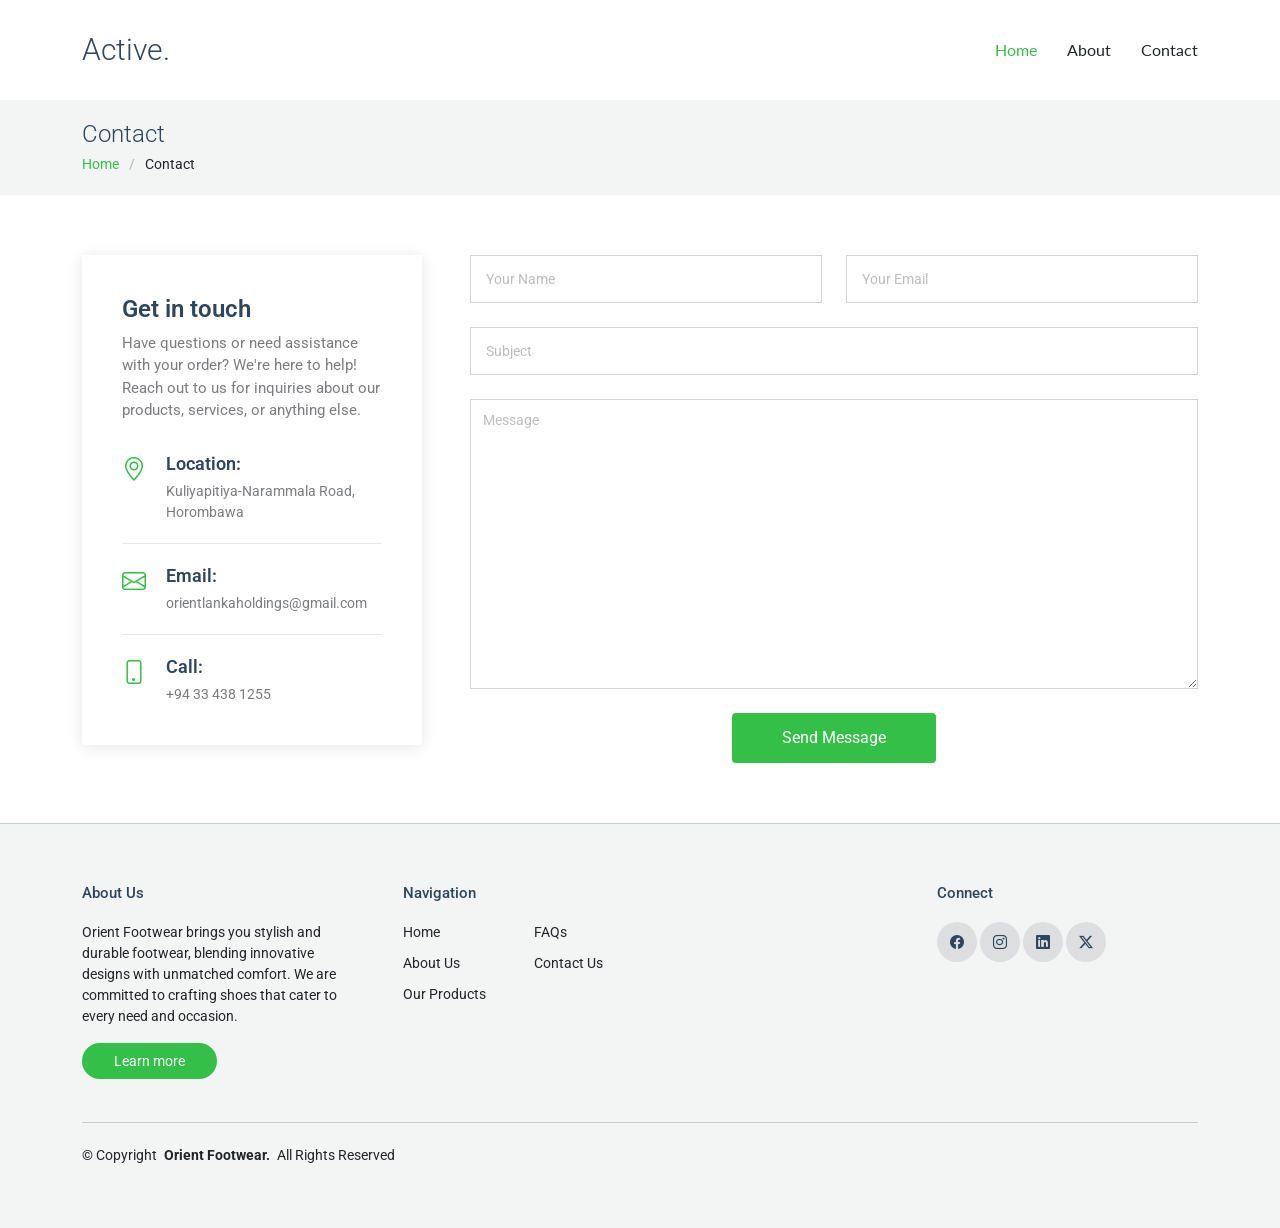
==== contact.html @ 6840c635 "first commit" ====
<!DOCTYPE html>
<html lang="en">

<head>
  <meta charset="utf-8">
  <meta content="width=device-width, initial-scale=1.0" name="viewport">
  <title>Contact - Active Bootstrap Template</title>
  <meta name="description" content="">
  <meta name="keywords" content="">

  <!-- Favicons -->
  <link href="assets/img/favicon.png" rel="icon">
  <link href="assets/img/apple-touch-icon.png" rel="apple-touch-icon">

  <!-- Fonts -->
  <link href="https://fonts.googleapis.com" rel="preconnect">
  <link href="https://fonts.gstatic.com" rel="preconnect" crossorigin>
  <link href="https://fonts.googleapis.com/css2?family=Roboto:ital,wght@0,100;0,300;0,400;0,500;0,700;0,900;1,100;1,300;1,400;1,500;1,700;1,900&family=Lato:ital,wght@0,100;0,300;0,400;0,700;0,900;1,100;1,300;1,400;1,700;1,900&display=swap" rel="stylesheet">

  <!-- Vendor CSS Files -->
  <link href="assets/vendor/bootstrap/css/bootstrap.min.css" rel="stylesheet">
  <link href="assets/vendor/bootstrap-icons/bootstrap-icons.css" rel="stylesheet">
  <link href="assets/vendor/aos/aos.css" rel="stylesheet">
  <link href="assets/vendor/swiper/swiper-bundle.min.css" rel="stylesheet">
  <link href="assets/vendor/glightbox/css/glightbox.min.css" rel="stylesheet">

  <!-- Main CSS File -->
  <link href="assets/css/main.css" rel="stylesheet">

  <!-- =======================================================
  * Template Name: Active
  * Template URL: https://bootstrapmade.com/active-bootstrap-website-template/
  * Updated: Aug 07 2024 with Bootstrap v5.3.3
  * Author: BootstrapMade.com
  * License: https://bootstrapmade.com/license/
  ======================================================== -->
</head>

<body class="contact-page">

  <header id="header" class="header d-flex align-items-center sticky-top">
    <div class="container-fluid container-xl position-relative d-flex align-items-center justify-content-between">

      <a href="index.html" class="logo d-flex align-items-center">
        <!-- Uncomment the line below if you also wish to use an image logo -->
        <!-- <img src="assets/img/logo.png" alt=""> -->
        <h1 class="sitename">Active.</h1>
      </a>

      <nav id="navmenu" class="navmenu">
        <ul>
          <li><a href="index.html" class="active">Home</a></li>
          <li><a href="#">About</a></li>
          <!-- <li><a href="portfolio.html">Portfolio</a></li> -->
          <!-- <li><a href="team.html">Team</a></li> -->
          <li><a href="contact.html">Contact</a></li>
        </ul>
        <i class="mobile-nav-toggle d-xl-none bi bi-list"></i>
        <span></span>
      </nav>
    

    </div>
  </header>

  <main class="main">

    <!-- Page Title -->
    <div class="page-title light-background">
      <div class="container">
        <h1>Contact</h1>
        <nav class="breadcrumbs">
          <ol>
            <li><a href="index.html">Home</a></li>
            <li class="current">Contact</li>
          </ol>
        </nav>
      </div>
    </div><!-- End Page Title -->

    <!-- Contact Section -->
    <section id="contact" class="contact section">

      <div class="container" data-aos="fade">

        <div class="row gy-5 gx-lg-5">

          <div class="col-lg-4">

            <div class="info">
              <h3>Get in touch</h3>
              <p>Have questions or need assistance with your order? We're here to help! 
                Reach out to us for inquiries about our products, services, or anything else.</p>

              <div class="info-item d-flex">
                <i class="bi bi-geo-alt flex-shrink-0"></i>
                <div>
                  <h4>Location:</h4>
                  <p>Kuliyapitiya-Narammala Road, Horombawa</p>
                </div>
              </div><!-- End Info Item -->

              <div class="info-item d-flex">
                <i class="bi bi-envelope flex-shrink-0"></i>
                <div>
                  <h4>Email:</h4>
                  <p>orientlankaholdings@gmail.com</p>
                </div>
              </div><!-- End Info Item -->

              <div class="info-item d-flex">
                <i class="bi bi-phone flex-shrink-0"></i>
                <div>
                  <h4>Call:</h4>
                  <p>+94 33 438 1255</p>
                </div>
              </div><!-- End Info Item -->

            </div>

          </div>

          <div class="col-lg-8">
            <form action="forms/contact.php" method="post" role="form" class="php-email-form">
              <div class="row">
                <div class="col-md-6 form-group">
                  <input type="text" name="name" class="form-control" id="name" placeholder="Your Name" required="">
                </div>
                <div class="col-md-6 form-group mt-3 mt-md-0">
                  <input type="email" class="form-control" name="email" id="email" placeholder="Your Email" required="">
                </div>
              </div>
              <div class="form-group mt-3">
                <input type="text" class="form-control" name="subject" id="subject" placeholder="Subject" required="">
              </div>
              <div class="form-group mt-3">
                <textarea class="form-control" name="message" placeholder="Message" required=""></textarea>
              </div>
              <div class="my-3">
                <div class="loading">Loading</div>
                <div class="error-message"></div>
                <div class="sent-message">Your message has been sent. Thank you!</div>
              </div>
              <div class="text-center"><button type="submit">Send Message</button></div>
            </form>
          </div><!-- End Contact Form -->

        </div>

      </div>

    </section><!-- /Contact Section -->

  </main>

  <footer id="footer" class="footer light-background">
    <div class="container">
      <div class="row g-4">
        <div class="col-md-6 col-lg-3 mb-3 mb-md-0">
          <div class="widget">
            <h3 class="widget-heading">About Us</h3>
            <p class="mb-4">
              Orient Footwear brings you stylish and durable footwear, blending innovative designs with unmatched comfort. We are committed to crafting shoes that cater to every need and occasion.
            </p>
            <p class="mb-0">
              <a href="#" class="btn-learn-more">Learn more</a>
            </p>
          </div>
        </div>
        <div class="col-md-6 col-lg-3 ps-lg-5 mb-3 mb-md-0">
          <div class="widget">
            <h3 class="widget-heading">Navigation</h3>
            <ul class="list-unstyled float-start me-5">
              <li><a href="#">Home</a></li>
              <li><a href="#">About Us</a></li>
              <li><a href="#">Our Products</a></li>
            </ul>
            <ul class="list-unstyled float-start">
              <li><a href="#">FAQs</a></li>
              <li><a href="#">Contact Us</a></li>
              <!-- <li><a href="#">Services</a></li> -->
            </ul>
          </div>
        </div>
        <div class="col-md-6 col-lg-3 pl-lg-5">
          <!-- <div class="widget">
            <h3 class="widget-heading">Recent Posts</h3>
            <ul class="list-unstyled footer-blog-entry">
              <li>
                <span class="d-block date">May 3, 2020</span>
                <a href="#">There live the Blind Texts</a>
              </li>
              <li>
                <span class="d-block date">May 3, 2020</span>
                <a href="#">Separated they live in Bookmarksgrove right</a>
              </li>
            </ul>
          </div> -->
        </div>
        <div class="col-md-6 col-lg-3 pl-lg-5">
          <div class="widget">
            <h3 class="widget-heading">Connect</h3>
            <ul class="list-unstyled social-icons light mb-3">
              <li>
                <a href="#"><span class="bi bi-facebook"></span></a>
              </li>
              <li>
                <a href="#"><span class="bi bi-instagram"></span></a>
              </li>
              <li>
                <a href="#"><span class="bi bi-linkedin"></span></a>
              </li>
              <li>
                <a href="#"><span class="bi bi-twitter-x"></span></a>
              </li>
            </ul>
          </div>

          <!-- <div class="widget">
            <div class="footer-subscribe">
              <h3 class="widget-heading">Subscribe</h3>
              <form action="forms/newsletter.php" method="post" class="php-email-form">
                <div class="mb-2">
                  <input type="text" class="form-control" name="email" placeholder="Enter your email">

                  <button type="submit" class="btn btn-link">
                    <span class="bi bi-arrow-right"></span>
                  </button>
                </div>
                <div class="loading">Loading</div>
                <div class="error-message"></div>
                <div class="sent-message">
                  Your subscription request has been sent. Thank you!
                </div>
              </form>
            </div>
          </div> -->
        </div>
      </div>

      <div class="copyright d-flex flex-column flex-md-row align-items-center justify-content-md-between">
        <p>© <span>Copyright</span> <strong class="px-1 sitename">Orient Footwear.</strong> <span>All Rights Reserved</span></p>
        <div class="credits">
         
        </div>
      </div>
    </div>
  </footer>

  <!-- Scroll Top -->
  <a href="#" id="scroll-top" class="scroll-top d-flex align-items-center justify-content-center"><i class="bi bi-arrow-up-short"></i></a>

  <!-- Preloader -->
  <div id="preloader"></div>

  <!-- Vendor JS Files -->
  <script src="assets/vendor/bootstrap/js/bootstrap.bundle.min.js"></script>
  <script src="assets/vendor/php-email-form/validate.js"></script>
  <script src="assets/vendor/aos/aos.js"></script>
  <script src="assets/vendor/swiper/swiper-bundle.min.js"></script>
  <script src="assets/vendor/purecounter/purecounter_vanilla.js"></script>
  <script src="assets/vendor/glightbox/js/glightbox.min.js"></script>
  <script src="assets/vendor/imagesloaded/imagesloaded.pkgd.min.js"></script>
  <script src="assets/vendor/isotope-layout/isotope.pkgd.min.js"></script>

  <!-- Main JS File -->
  <script src="assets/js/main.js"></script>

</body>

</html>
---- assets/css/main.css ----
/**
* Template Name: Active
* Template URL: https://bootstrapmade.com/active-bootstrap-website-template/
* Updated: Aug 07 2024 with Bootstrap v5.3.3
* Author: BootstrapMade.com
* License: https://bootstrapmade.com/license/
*/

/*--------------------------------------------------------------
# Font & Color Variables
# Help: https://bootstrapmade.com/color-system/
--------------------------------------------------------------*/
/* Fonts */
:root {
  --default-font: "Roboto",  system-ui, -apple-system, "Segoe UI", Roboto, "Helvetica Neue", Arial, "Noto Sans", "Liberation Sans", sans-serif, "Apple Color Emoji", "Segoe UI Emoji", "Segoe UI Symbol", "Noto Color Emoji";
  --heading-font: "Roboto",  sans-serif;
  --nav-font: "Lato",  sans-serif;
}

/* Global Colors - The following color variables are used throughout the website. Updating them here will change the color scheme of the entire website */
:root { 
  --background-color: #ffffff; /* Background color for the entire website, including individual sections */
  --default-color: #212529; /* Default color used for the majority of the text content across the entire website */
  --heading-color: #2d465e; /* Color for headings, subheadings and title throughout the website */
  --accent-color: #34bf49; /* Accent color that represents your brand on the website. It's used for buttons, links, and other elements that need to stand out */
  --surface-color: #ffffff; /* The surface color is used as a background of boxed elements within sections, such as cards, icon boxes, or other elements that require a visual separation from the global background. */
  --contrast-color: #ffffff; /* Contrast color for text, ensuring readability against backgrounds of accent, heading, or default colors. */
}

/* Nav Menu Colors - The following color variables are used specifically for the navigation menu. They are separate from the global colors to allow for more customization options */
:root {
  --nav-color: #212529;  /* The default color of the main navmenu links */
  --nav-hover-color: #34bf49; /* Applied to main navmenu links when they are hovered over or active */
  --nav-mobile-background-color: #ffffff; /* Used as the background color for mobile navigation menu */
  --nav-dropdown-background-color: #ffffff; /* Used as the background color for dropdown items that appear when hovering over primary navigation items */
  --nav-dropdown-color: #212529; /* Used for navigation links of the dropdown items in the navigation menu. */
  --nav-dropdown-hover-color: #34bf49; /* Similar to --nav-hover-color, this color is applied to dropdown navigation links when they are hovered over. */
}

/* Color Presets - These classes override global colors when applied to any section or element, providing reuse of the sam color scheme. */

.light-background {
  --background-color: #f3f4f4;
  --surface-color: #ffffff;
}

.dark-background {
  --background-color: #060606;
  --default-color: #ffffff;
  --heading-color: #ffffff;
  --surface-color: #252525;
  --contrast-color: #ffffff;
}

/* Smooth scroll */
:root {
  scroll-behavior: smooth;
}

/*--------------------------------------------------------------
# General Styling & Shared Classes
--------------------------------------------------------------*/
body {
  color: var(--default-color);
  background-color: var(--background-color);
  font-family: var(--default-font);
}

a {
  color: var(--accent-color);
  text-decoration: none;
  transition: 0.3s;
}

a:hover {
  color: color-mix(in srgb, var(--accent-color), transparent 25%);
  text-decoration: none;
}

h1,
h2,
h3,
h4,
h5,
h6 {
  color: var(--heading-color);
  font-family: var(--heading-font);
}

/* PHP Email Form Messages
------------------------------*/
.php-email-form .error-message {
  display: none;
  background: #df1529;
  color: #ffffff;
  text-align: left;
  padding: 15px;
  margin-bottom: 24px;
  font-weight: 600;
}

.php-email-form .sent-message {
  display: none;
  color: #ffffff;
  background: #059652;
  text-align: center;
  padding: 15px;
  margin-bottom: 24px;
  font-weight: 600;
}

.php-email-form .loading {
  display: none;
  background: var(--surface-color);
  text-align: center;
  padding: 15px;
  margin-bottom: 24px;
}

.php-email-form .loading:before {
  content: "";
  display: inline-block;
  border-radius: 50%;
  width: 24px;
  height: 24px;
  margin: 0 10px -6px 0;
  border: 3px solid var(--accent-color);
  border-top-color: var(--surface-color);
  animation: php-email-form-loading 1s linear infinite;
}

@keyframes php-email-form-loading {
  0% {
    transform: rotate(0deg);
  }

  100% {
    transform: rotate(360deg);
  }
}

/*--------------------------------------------------------------
# Global Header
--------------------------------------------------------------*/
.header {
  color: var(--default-color);
  background-color: var(--background-color);
  padding: 20px 0;
  transition: all 0.5s;
  z-index: 997;
}

.header .logo {
  line-height: 1;
}

.header .logo img {
  max-height: 32px;
  margin-right: 8px;
}

.header .logo h1 {
  font-size: 30px;
  margin: 0;
  font-weight: 300;
  color: var(--heading-color);
}

.scrolled .header {
  box-shadow: 0px 0 18px rgba(0, 0, 0, 0.1);
}

/*--------------------------------------------------------------
# Navigation Menu
--------------------------------------------------------------*/
/* Navmenu - Desktop */
@media (min-width: 1200px) {
  .navmenu {
    padding: 0;
  }

  .navmenu ul {
    margin: 0;
    padding: 0;
    display: flex;
    list-style: none;
    align-items: center;
  }

  .navmenu li {
    position: relative;
  }

  .navmenu a,
  .navmenu a:focus {
    color: var(--nav-color);
    padding: 18px 15px;
    font-size: 16px;
    font-family: var(--nav-font);
    font-weight: 400;
    display: flex;
    align-items: center;
    justify-content: space-between;
    white-space: nowrap;
    transition: 0.3s;
  }

  .navmenu a i,
  .navmenu a:focus i {
    font-size: 12px;
    line-height: 0;
    margin-left: 5px;
    transition: 0.3s;
  }

  .navmenu li:last-child a {
    padding-right: 0;
  }

  .navmenu li:hover>a,
  .navmenu .active,
  .navmenu .active:focus {
    color: var(--nav-hover-color);
  }

  .navmenu .dropdown ul {
    margin: 0;
    padding: 10px 0;
    background: var(--nav-dropdown-background-color);
    display: block;
    position: absolute;
    visibility: hidden;
    left: 14px;
    top: 130%;
    opacity: 0;
    transition: 0.3s;
    border-radius: 4px;
    z-index: 99;
    box-shadow: 0px 0px 30px rgba(0, 0, 0, 0.1);
  }

  .navmenu .dropdown ul li {
    min-width: 200px;
  }

  .navmenu .dropdown ul a {
    padding: 10px 20px;
    font-size: 15px;
    text-transform: none;
    color: var(--nav-dropdown-color);
  }

  .navmenu .dropdown ul a i {
    font-size: 12px;
  }

  .navmenu .dropdown ul a:hover,
  .navmenu .dropdown ul .active:hover,
  .navmenu .dropdown ul li:hover>a {
    color: var(--nav-dropdown-hover-color);
  }

  .navmenu .dropdown:hover>ul {
    opacity: 1;
    top: 100%;
    visibility: visible;
  }

  .navmenu .dropdown .dropdown ul {
    top: 0;
    left: -90%;
    visibility: hidden;
  }

  .navmenu .dropdown .dropdown:hover>ul {
    opacity: 1;
    top: 0;
    left: -100%;
    visibility: visible;
  }
}

/* Navmenu - Mobile */
@media (max-width: 1199px) {
  .mobile-nav-toggle {
    color: var(--nav-color);
    font-size: 28px;
    line-height: 0;
    margin-right: 10px;
    cursor: pointer;
    transition: color 0.3s;
  }

  .navmenu {
    padding: 0;
    z-index: 9997;
  }

  .navmenu ul {
    display: none;
    list-style: none;
    position: absolute;
    inset: 60px 20px 20px 20px;
    padding: 10px 0;
    margin: 0;
    border-radius: 6px;
    background-color: var(--nav-mobile-background-color);
    overflow-y: auto;
    transition: 0.3s;
    z-index: 9998;
    box-shadow: 0px 0px 30px rgba(0, 0, 0, 0.1);
  }

  .navmenu a,
  .navmenu a:focus {
    color: var(--nav-color);
    padding: 10px 20px;
    font-family: var(--nav-font);
    font-size: 17px;
    font-weight: 500;
    display: flex;
    align-items: center;
    justify-content: space-between;
    white-space: nowrap;
    transition: 0.3s;
  }

  .navmenu a i,
  .navmenu a:focus i {
    font-size: 12px;
    line-height: 0;
    margin-left: 5px;
    width: 30px;
    height: 30px;
    display: flex;
    align-items: center;
    justify-content: center;
    border-radius: 50%;
    transition: 0.3s;
    background-color: color-mix(in srgb, var(--accent-color), transparent 90%);
  }

  .navmenu a i:hover,
  .navmenu a:focus i:hover {
    background-color: var(--accent-color);
    color: var(--contrast-color);
  }

  .navmenu a:hover,
  .navmenu .active,
  .navmenu .active:focus {
    color: var(--nav-hover-color);
  }

  .navmenu .active i,
  .navmenu .active:focus i {
    background-color: var(--accent-color);
    color: var(--contrast-color);
    transform: rotate(180deg);
  }

  .navmenu .dropdown ul {
    position: static;
    display: none;
    z-index: 99;
    padding: 10px 0;
    margin: 10px 20px;
    background-color: var(--nav-dropdown-background-color);
    border: 1px solid color-mix(in srgb, var(--default-color), transparent 90%);
    box-shadow: none;
    transition: all 0.5s ease-in-out;
  }

  .navmenu .dropdown ul ul {
    background-color: rgba(33, 37, 41, 0.1);
  }

  .navmenu .dropdown ul a {
    color: var(--nav-dropdown-color);
  }

  .navmenu .dropdown ul a:hover,
  .navmenu .dropdown ul .active:hover,
  .navmenu .dropdown ul li:hover>a {
    color: var(--nav-dropdown-hover-color);
  }

  .navmenu .dropdown>.dropdown-active {
    display: block;
    background-color: rgba(33, 37, 41, 0.03);
  }

  .mobile-nav-active {
    overflow: hidden;
  }

  .mobile-nav-active .mobile-nav-toggle {
    color: #fff;
    position: absolute;
    font-size: 32px;
    top: 15px;
    right: 15px;
    margin-right: 0;
    z-index: 9999;
  }

  .mobile-nav-active .navmenu {
    position: fixed;
    overflow: hidden;
    inset: 0;
    background: rgba(33, 37, 41, 0.8);
    transition: 0.3s;
  }

  .mobile-nav-active .navmenu>ul {
    display: block;
  }
}

/*--------------------------------------------------------------
# Global Footer
--------------------------------------------------------------*/
.footer {
  background-color: var(--background-color);
  color: var(--default-color);
  padding: 60px 0;
  font-size: 14px;
  border-top: 1px solid color-mix(in srgb, var(--default-color), transparent 80%);
}

.footer a {
  color: var(--default-color) !important;
}

.footer a:hover {
  color: var(--accent-color);
}

.footer .copyright {
  margin-top: 50px;
  position: relative;
  padding-top: 20px;
  border-top: 1px solid color-mix(in srgb, var(--default-color), transparent 80%);
}

.footer .copyright p,
.footer .copyright .credits {
  margin: 2px 0;
}

.footer .btn-learn-more {
  background-color: var(--accent-color);
  border-radius: 30px;
  padding: 8px 30px;
  border: 2px solid transparent;
  transition: 0.3s all ease-in-out;
  font-size: 14px;
  color: var(--contrast-color) !important;
}

.footer .btn-learn-more:hover {
  border-color: var(--accent-color);
  background-color: transparent;
  color: var(--accent-color) !important;
}

.footer .widget .widget-heading {
  font-size: 15px;
  color: var(--heading-color);
  margin-bottom: 20px;
}

.footer .widget ul li {
  margin-bottom: 10px;
  line-height: 1.5;
}

.footer .widget ul li a {
  color: color-mix(in srgb, var(--heading-color), transparent 50%);
}

.footer .widget ul li a:hover {
  text-decoration: none;
  color: var(--heading-color);
}

.footer .widget .footer-blog-entry .date {
  color: color-mix(in srgb, var(--default-color), transparent 50%);
  font-size: 12px;
}

.footer .social-icons li {
  display: inline-block;
}

.footer .social-icons li a {
  display: inline-block;
  width: 40px;
  height: 40px;
  position: relative;
  border-radius: 50%;
  background: color-mix(in srgb, var(--default-color), transparent 90%);
}

.footer .social-icons li a span {
  color: color-mix(in srgb, var(--heading-color), transparent 0%);
  position: absolute;
  top: 50%;
  left: 50%;
  transform: translate(-50%, -50%);
  transition: 0.3s all ease-in-out;
}

.footer .social-icons li a:hover {
  background: var(--accent-color);
}

.footer .social-icons li a:hover span {
  color: var(--contrast-color);
}

.footer .social-icons li:first-child a {
  padding-left: 0;
}

.footer .footer-subscribe form {
  position: relative;
}

.footer .footer-subscribe .form-control {
  font-size: 14px;
  height: 42px;
  border: 2px solid color-mix(in srgb, var(--default-color), transparent 40%);
  background: none;
  color: var(--heading-color);
  padding-right: 40px;
}

.footer .footer-subscribe .form-control:focus {
  border-color: color-mix(in srgb, var(--default-color), transparent 10%);
  box-shadow: none;
}

.footer .footer-subscribe .form-control::placeholder {
  color: color-mix(in srgb, var(--heading-color), transparent 60%);
}

.footer .footer-subscribe .btn-link {
  padding: 0;
  margin: 0;
  font-size: 1.5rem;
  background-color: none;
  border-color: none;
  position: absolute;
  line-height: 0;
  color: color-mix(in srgb, var(--heading-color), transparent 20%);
  top: 20px;
  right: 10px;
  transform: translateY(-50%) rotate(0deg);
}

.footer .footer-subscribe .btn-link:hover,
.footer .footer-subscribe .btn-link:focus,
.footer .footer-subscribe .btn-link:active {
  text-decoration: none;
}

/*--------------------------------------------------------------
# Preloader
--------------------------------------------------------------*/
#preloader {
  position: fixed;
  inset: 0;
  z-index: 999999;
  overflow: hidden;
  background: var(--background-color);
  transition: all 0.6s ease-out;
}

#preloader:before {
  content: "";
  position: fixed;
  top: calc(50% - 30px);
  left: calc(50% - 30px);
  border: 6px solid #ffffff;
  border-color: var(--accent-color) transparent var(--accent-color) transparent;
  border-radius: 50%;
  width: 60px;
  height: 60px;
  animation: animate-preloader 1.5s linear infinite;
}

@keyframes animate-preloader {
  0% {
    transform: rotate(0deg);
  }

  100% {
    transform: rotate(360deg);
  }
}

/*--------------------------------------------------------------
# Scroll Top Button
--------------------------------------------------------------*/
.scroll-top {
  position: fixed;
  visibility: hidden;
  opacity: 0;
  right: 15px;
  bottom: 15px;
  z-index: 99999;
  background-color: var(--accent-color);
  width: 40px;
  height: 40px;
  border-radius: 4px;
  transition: all 0.4s;
}

.scroll-top i {
  font-size: 24px;
  color: var(--contrast-color);
  line-height: 0;
}

.scroll-top:hover {
  background-color: color-mix(in srgb, var(--accent-color), transparent 20%);
  color: var(--contrast-color);
}

.scroll-top.active {
  visibility: visible;
  opacity: 1;
}

/*--------------------------------------------------------------
# Disable aos animation delay on mobile devices
--------------------------------------------------------------*/
@media screen and (max-width: 768px) {
  [data-aos-delay] {
    transition-delay: 0 !important;
  }
}

/*--------------------------------------------------------------
# Global Page Titles & Breadcrumbs
--------------------------------------------------------------*/
.page-title {
  color: var(--default-color);
  background-color: var(--background-color);
  padding: 20px 0;
  position: relative;
}

.page-title h1 {
  font-size: 24px;
  font-weight: 300;
  margin: 0 0 5px 0;
}

.page-title .breadcrumbs ol {
  display: flex;
  flex-wrap: wrap;
  list-style: none;
  padding: 0;
  margin: 0;
  font-size: 14px;
  font-weight: 400;
}

.page-title .breadcrumbs ol li+li {
  padding-left: 10px;
}

.page-title .breadcrumbs ol li+li::before {
  content: "/";
  display: inline-block;
  padding-right: 10px;
  color: color-mix(in srgb, var(--default-color), transparent 70%);
}

/*--------------------------------------------------------------
# Global Sections
--------------------------------------------------------------*/
section,
.section {
  color: var(--default-color);
  background-color: var(--background-color);
  padding: 60px 0;
  scroll-margin-top: 100px;
  overflow: clip;
}

@media (max-width: 1199px) {

  section,
  .section {
    scroll-margin-top: 66px;
  }
}

/*--------------------------------------------------------------
# Global Section Titles
--------------------------------------------------------------*/
.section-title {
  text-align: center;
  padding-bottom: 60px;
  position: relative;
}

.section-title h2 {
  font-size: 22px;
  font-weight: 500;
  margin-bottom: 0;
}

.section-title p {
  font-size: 15px;
  margin-bottom: 10px;
}

/*--------------------------------------------------------------
# About Section
--------------------------------------------------------------*/
.about .btn-get-started {
  background-color: var(--accent-color);
  color: var(--contrast-color);
  border-radius: 30px;
  padding: 8px 30px;
  border: 2px solid transparent;
  transition: 0.3s all ease-in-out;
  font-size: 14px;
}

.about .btn-get-started:hover {
  border-color: var(--accent-color);
  background-color: transparent;
  color: var(--accent-color);
}

.about h1 {
  color: var(--heading-color);
  font-size: 30px;
}

.about p {
  line-height: 1.7;
  color: var(--default-color);
}

.about .swiper-pagination {
  position: absolute;
  bottom: 30px;
}

.about .swiper-pagination .swiper-pagination-bullet {
  margin: 0 5px;
  background: #ffffff;
  opacity: 0.3;
}

.about .swiper-pagination .swiper-pagination-bullet.swiper-pagination-bullet-active {
  background: var(--accent-color);
  opacity: 1;
}

.about .section-subtitle {
  font-size: 15px;
  margin-bottom: 10px;
  display: block;
  color: var(--default-color);
}

/*--------------------------------------------------------------
# About 2 Section
--------------------------------------------------------------*/
.about-2 .content {
  background-color: var(--surface-color);
  padding-top: 50px;
  padding-bottom: 50px;
}

.about-2 .content-subtitle {
  font-size: 15px;
  margin-bottom: 10px;
  display: block;
  color: var(--default-color);
}

.about-2 .content-title {
  color: var(--heading-color);
  font-size: 22px;
  margin-bottom: 30px;
}

.about-2 p {
  line-height: 1.7;
  color: var(--default-color);
}

.about-2 .btn-get-started {
  background-color: var(--accent-color);
  color: var(--contrast-color);
  border-radius: 30px;
  padding: 8px 30px;
  border: 2px solid transparent;
  transition: 0.3s all ease-in-out;
  font-size: 14px;
}

.about-2 .btn-get-started:hover {
  border-color: var(--accent-color);
  background-color: transparent;
  color: var(--accent-color);
}

.about-2 .lead {
  line-height: 1.6;
  font-size: 18px;
  font-weight: normal;
  color: var(--default-color);
}

/*--------------------------------------------------------------
# Services Section
--------------------------------------------------------------*/
.services {
  padding-top: 60px;
  padding-bottom: 60px;
}

.services .services-item .services-icon {
  color: var(--accent-color);
  margin-bottom: 20px;
}

.services .services-item .services-icon i {
  font-size: 48px;
}

.services .services-item h3 {
  font-size: 17px;
  font-weight: 400;
  color: var(--heading-color);
}

/*--------------------------------------------------------------
# Stats Section
--------------------------------------------------------------*/
.stats {
  padding-top: 60px;
}

.stats .content-subtitle {
  font-size: 15px;
  margin-bottom: 10px;
  display: block;
  color: var(--default-color);
}

.stats .lead {
  line-height: 1.6;
  font-size: 18px;
  font-weight: normal;
  color: var(--default-color);
}

.stats .content-title {
  color: var(--heading-color);
  font-size: 22px;
  margin-bottom: 30px;
}

.stats p {
  line-height: 1.7;
  color: var(--default-color);
}

.stats .btn-get-started {
  background-color: var(--accent-color);
  color: var(--contrast-color);
  border-radius: 30px;
  padding: 8px 30px;
  border: 2px solid transparent;
  transition: 0.3s all ease-in-out;
  font-size: 14px;
}

.stats .btn-get-started:hover {
  border-color: var(--accent-color);
  background-color: transparent;
  color: var(--accent-color);
}

.stats .count-numbers .number {
  font-size: 1.8rem;
  color: var(--heading-color);
  position: relative;
  display: block;
  padding-bottom: 7px;
  margin-bottom: 10px;
}

.stats .count-numbers .number:after {
  content: "";
  left: 0;
  bottom: 0;
  position: absolute;
  width: 20px;
  height: 2px;
  background: var(--accent-color);
}

/*--------------------------------------------------------------
# Blog Posts Section
--------------------------------------------------------------*/
.blog-posts .title-wrap {
  padding-bottom: 30px;
}

.blog-posts .content-subtitle {
  font-size: 15px;
  margin-bottom: 10px;
  display: block;
  color: var(--default-color);
}

.blog-posts .content-title {
  color: var(--heading-color);
  font-size: 22px;
  margin-bottom: 30px;
}

.blog-posts .post-entry .thumb {
  margin-bottom: 20px;
}

.blog-posts .post-entry .thumb img {
  transition: 0.3s all ease;
}

.blog-posts .post-entry .thumb:hover img {
  opacity: 0.8;
}

.blog-posts .post-entry .meta {
  font-size: 12px;
  margin-bottom: 20px;
}

.blog-posts .post-entry .meta .cat {
  text-transform: uppercase;
  font-weight: normal;
  color: var(--heading-color);
}

.blog-posts .post-entry .meta .date {
  color: color-mix(in srgb, var(--default-color), transparent 25%);
}

.blog-posts .post-entry .post-content {
  padding-left: 30px;
  padding-right: 30px;
}

.blog-posts .post-entry .post-content h3 {
  font-size: 18px;
  line-height: 1.2;
}

.blog-posts .post-entry .post-content h3 a {
  color: var(--heading-color);
}

.blog-posts .post-entry .post-content h3 a:hover {
  color: var(--accent-color);
}

.blog-posts .author .pic {
  flex: 0 0 50px;
  margin-right: 20px;
}

.blog-posts .author .author-name {
  line-height: 1.3;
}

.blog-posts .author .author-name strong {
  color: var(--heading-color);
  font-weight: normal;
}

.blog-posts .author .author-name span {
  font-size: 14px;
  color: color-mix(in srgb, var(--default-color), transparent 25%);
}

/*--------------------------------------------------------------
# Tabs Section
--------------------------------------------------------------*/
.tabs .service-item .service-icon {
  display: flex;
  align-items: center;
  justify-content: center;
  width: 40px;
  height: 40px;
  flex: 0 0 40px;
  border-radius: 4px;
  position: relative;
  color: var(--accent-color);
  background-color: color-mix(in srgb, var(--default-color), transparent 95%);
  margin-right: 20px;
  font-size: 16px;
}

.tabs .service-item .service-contents h3 {
  font-size: 16px;
  color: var(--heading-color);
}

.tabs .service-item.link {
  padding: 20px;
  margin-bottom: 10px;
  border-radius: 7px;
}

.tabs .service-item.link .service-contents {
  color: var(--default-color);
}

.tabs .service-item.link .service-contents *:last-child {
  margin-bottom: 0;
}

.tabs .service-item.link:hover {
  background: color-mix(in srgb, var(--default-color), transparent 96%);
}

.tabs .service-item.link:hover .service-icon {
  background-color: color-mix(in srgb, var(--default-color), transparent 90%);
  color: var(--default-color);
}

.tabs .service-item.link.active {
  background: var(--surface-color);
}

.tabs .service-item.link.active .service-icon {
  background-color: var(--accent-color);
  color: var(--contrast-color);
}

/*--------------------------------------------------------------
# Services 2 Section
--------------------------------------------------------------*/
.services-2 .content-subtitle {
  font-size: 15px;
  margin-bottom: 10px;
  display: block;
  color: var(--default-color);
}

.services-2 .content-title {
  color: var(--heading-color);
  font-size: 22px;
  margin-bottom: 30px;
}

.services-2 p {
  line-height: 1.7;
  color: var(--default-color);
}

.services-2 .lead {
  line-height: 1.6;
  font-size: 18px;
  font-weight: normal;
  color: var(--default-color);
}

.services-2 .btn-get-started {
  background-color: var(--accent-color);
  color: var(--contrast-color);
  border-radius: 30px;
  padding: 8px 30px;
  border: 2px solid transparent;
  transition: 0.3s all ease-in-out;
  font-size: 14px;
}

.services-2 .btn-get-started:hover {
  border-color: var(--accent-color);
  background-color: transparent;
  color: var(--accent-color);
}

.services-2 .services-item .services-icon {
  color: var(--accent-color);
  margin-bottom: 20px;
}

.services-2 .services-item .services-icon i {
  font-size: 48px;
}

.services-2 .services-item h3 {
  font-size: 17px;
  font-weight: 400;
  color: var(--heading-color);
}

/*--------------------------------------------------------------
# Pricing Section
--------------------------------------------------------------*/
.pricing .pricing-item {
  background-color: var(--surface-color);
  box-shadow: 0px 5px 90px rgba(0, 0, 0, 0.1);
  padding: 40px 20px;
  text-align: center;
  border-radius: 8px;
  position: relative;
  overflow: hidden;
}

.pricing .pricing-item h3 {
  padding: 15px;
  margin-top: 15px;
  font-size: 18px;
  font-weight: 600;
}

.pricing .pricing-item h4 {
  color: var(--accent-color);
  font-size: 42px;
  font-family: var(--default-font);
  font-weight: 500;
}

.pricing .pricing-item h4 sup {
  font-size: 20px;
  top: -15px;
  left: -3px;
}

.pricing .pricing-item h4 span {
  color: color-mix(in srgb, var(--default-color), transparent 40%);
  font-size: 16px;
  font-weight: 300;
}

.pricing .pricing-item ul {
  padding: 20px 0;
  list-style: none;
  text-align: center;
  line-height: 20px;
  font-size: 14px;
}

.pricing .pricing-item ul li {
  padding-bottom: 16px;
}

.pricing .pricing-item ul .na {
  color: color-mix(in srgb, var(--default-color), transparent 60%);
  text-decoration: line-through;
}

.pricing .pricing-item .btn-wrap {
  padding: 15px;
  text-align: center;
}

.pricing .pricing-item .btn-buy {
  color: var(--accent-color);
  background-color: transparent;
  border: 2px solid var(--accent-color);
  display: inline-block;
  padding: 10px 40px 12px 40px;
  border-radius: 50px;
  font-size: 14px;
  font-family: var(--heading-font);
  font-weight: 600;
  transition: 0.3s;
}

.pricing .pricing-item .btn-buy:hover {
  background: var(--accent-color);
  color: var(--contrast-color);
}

.pricing .recommended .btn-buy {
  background: var(--accent-color);
  color: var(--contrast-color);
}

.pricing .recommended .btn-buy:hover {
  background: color-mix(in srgb, var(--accent-color), transparent 20%);
  border-color: color-mix(in srgb, var(--accent-color), transparent 20%);
}

.pricing .recommended-badge {
  position: absolute;
  top: 20px;
  left: 50%;
  transform: translateX(-50%);
  z-index: 1;
  font-size: 13px;
  padding: 3px 25px 6px 25px;
  background: color-mix(in srgb, var(--accent-color), transparent 92%);
  color: var(--accent-color);
  border-radius: 50px;
}

/*--------------------------------------------------------------
# Faq Section
--------------------------------------------------------------*/
.faq .content-subtitle {
  font-size: 15px;
  margin-bottom: 10px;
  display: block;
  color: var(--default-color);
}

.faq .content-title {
  color: var(--heading-color);
  font-size: 22px;
  margin-bottom: 30px;
}

.faq p {
  line-height: 1.7;
  color: var(--default-color);
}

.faq .custom-accordion .accordion-item {
  background-color: var(--surface-color);
  margin-bottom: 0px;
  position: relative;
  border-radius: 0px;
  overflow: hidden;
}

.faq .custom-accordion .accordion-item .btn-link {
  display: block;
  width: 100%;
  padding: 15px 0;
  text-decoration: none;
  text-align: left;
  color: var(--default-color);
  border: none;
  padding-left: 40px;
  border-radius: 0;
  position: relative;
  background-color: color-mix(in srgb, var(--default-color), transparent 94%);
}

.faq .custom-accordion .accordion-item .btn-link:before {
  content: "\f282";
  display: inline-block;
  font-family: "bootstrap-icons" !important;
  font-style: normal;
  font-weight: normal !important;
  font-variant: normal;
  text-transform: none;
  line-height: 1;
  vertical-align: -0.125em;
  -webkit-font-smoothing: antialiased;
  position: absolute;
  top: 50%;
  transform: translateY(-50%);
  left: 15px;
}

.faq .custom-accordion .accordion-item .btn-link[aria-expanded=true] {
  color: var(--accent-color);
}

.faq .custom-accordion .accordion-item .btn-link[aria-expanded=true]:before {
  font-family: "bootstrap-icons" !important;
  content: "\f286";
  position: absolute;
  color: var(--accent-color);
  top: 50%;
  transform: translateY(-50%);
}

.faq .custom-accordion .accordion-item .accordion-body {
  padding: 20px 20px 20px 20px;
  color: var(--default-color);
}

/*--------------------------------------------------------------
# Testimonials Section
--------------------------------------------------------------*/
.testimonials p {
  line-height: 1.7;
  color: var(--default-color);
}

.testimonials .testimonial {
  max-width: 500px;
  text-align: center;
  margin-bottom: 30px;
}

.testimonials .testimonial .name {
  font-size: 18px;
  color: var(--heading-color);
}

.testimonials .testimonial .img-wrap img {
  margin: 0 auto;
  width: 70px;
  border-radius: 50%;
}

.testimonials .swiper-pagination {
  position: absolute;
  bottom: 0px;
}

.testimonials .swiper-pagination .swiper-pagination-bullet {
  margin: 0 5px;
  background-color: color-mix(in srgb, var(--default-color) 65%, transparent);
  opacity: 0.3;
}

.testimonials .swiper-pagination .swiper-pagination-bullet.swiper-pagination-bullet-active {
  background: var(--accent-color);
  opacity: 1;
}

/*--------------------------------------------------------------
# Portfolio Section
--------------------------------------------------------------*/
.portfolio .portfolio-filters {
  padding: 0;
  margin: 0 auto 20px auto;
  list-style: none;
  text-align: center;
}

.portfolio .portfolio-filters li {
  cursor: pointer;
  display: inline-block;
  padding: 8px 20px 10px 20px;
  margin: 0;
  font-size: 15px;
  font-weight: 500;
  line-height: 1;
  margin-bottom: 5px;
  border-radius: 50px;
  transition: all 0.3s ease-in-out;
  font-family: var(--heading-font);
}

.portfolio .portfolio-filters li:hover,
.portfolio .portfolio-filters li.filter-active {
  color: var(--contrast-color);
  background-color: var(--accent-color);
}

.portfolio .portfolio-filters li:first-child {
  margin-left: 0;
}

.portfolio .portfolio-filters li:last-child {
  margin-right: 0;
}

@media (max-width: 575px) {
  .portfolio .portfolio-filters li {
    font-size: 14px;
    margin: 0 0 10px 0;
  }
}

.portfolio .portfolio-item {
  position: relative;
  overflow: hidden;
}

.portfolio .portfolio-item .portfolio-info {
  opacity: 0;
  position: absolute;
  left: 12px;
  right: 12px;
  bottom: -100%;
  z-index: 3;
  transition: all ease-in-out 0.5s;
  background: color-mix(in srgb, var(--background-color), transparent 10%);
  padding: 15px;
}

.portfolio .portfolio-item .portfolio-info h4 {
  font-size: 18px;
  font-weight: 600;
  padding-right: 50px;
}

.portfolio .portfolio-item .portfolio-info p {
  color: color-mix(in srgb, var(--default-color), transparent 30%);
  font-size: 14px;
  margin-bottom: 0;
  padding-right: 50px;
}

.portfolio .portfolio-item .portfolio-info .preview-link,
.portfolio .portfolio-item .portfolio-info .details-link {
  position: absolute;
  right: 50px;
  font-size: 24px;
  top: calc(50% - 14px);
  color: color-mix(in srgb, var(--default-color), transparent 30%);
  transition: 0.3s;
  line-height: 0;
}

.portfolio .portfolio-item .portfolio-info .preview-link:hover,
.portfolio .portfolio-item .portfolio-info .details-link:hover {
  color: var(--accent-color);
}

.portfolio .portfolio-item .portfolio-info .details-link {
  right: 14px;
  font-size: 28px;
}

.portfolio .portfolio-item:hover .portfolio-info {
  opacity: 1;
  bottom: 0;
}

/*--------------------------------------------------------------
# Portfolio Details Section
--------------------------------------------------------------*/
.portfolio-details .portfolio-details-slider img {
  width: 100%;
}

.portfolio-details .swiper-wrapper {
  height: auto;
}

.portfolio-details .swiper-button-prev,
.portfolio-details .swiper-button-next {
  width: 48px;
  height: 48px;
}

.portfolio-details .swiper-button-prev:after,
.portfolio-details .swiper-button-next:after {
  color: rgba(255, 255, 255, 0.8);
  background-color: rgba(0, 0, 0, 0.15);
  font-size: 24px;
  border-radius: 50%;
  width: 48px;
  height: 48px;
  display: flex;
  align-items: center;
  justify-content: center;
  transition: 0.3s;
}

.portfolio-details .swiper-button-prev:hover:after,
.portfolio-details .swiper-button-next:hover:after {
  background-color: rgba(0, 0, 0, 0.3);
}

@media (max-width: 575px) {

  .portfolio-details .swiper-button-prev,
  .portfolio-details .swiper-button-next {
    display: none;
  }
}

.portfolio-details .swiper-pagination {
  margin-top: 20px;
  position: relative;
}

.portfolio-details .swiper-pagination .swiper-pagination-bullet {
  width: 10px;
  height: 10px;
  background-color: color-mix(in srgb, var(--default-color), transparent 85%);
  opacity: 1;
}

.portfolio-details .swiper-pagination .swiper-pagination-bullet-active {
  background-color: var(--accent-color);
}

.portfolio-details .portfolio-info h3 {
  font-size: 22px;
  font-weight: 700;
  margin-bottom: 20px;
  padding-bottom: 20px;
  position: relative;
}

.portfolio-details .portfolio-info h3:after {
  content: "";
  position: absolute;
  display: block;
  width: 50px;
  height: 3px;
  background: var(--accent-color);
  left: 0;
  bottom: 0;
}

.portfolio-details .portfolio-info ul {
  list-style: none;
  padding: 0;
  font-size: 15px;
}

.portfolio-details .portfolio-info ul li {
  display: flex;
  flex-direction: column;
  padding-bottom: 15px;
}

.portfolio-details .portfolio-info ul strong {
  text-transform: uppercase;
  font-weight: 400;
  color: color-mix(in srgb, var(--default-color), transparent 50%);
  font-size: 14px;
}

.portfolio-details .portfolio-info .btn-visit {
  padding: 8px 40px;
  background: var(--accent-color);
  color: var(--contrast-color);
  border-radius: 50px;
  transition: 0.3s;
}

.portfolio-details .portfolio-info .btn-visit:hover {
  background: color-mix(in srgb, var(--accent-color), transparent 20%);
}

.portfolio-details .portfolio-description h2 {
  font-size: 26px;
  font-weight: 700;
  margin-bottom: 20px;
}

.portfolio-details .portfolio-description p {
  padding: 0;
}

.portfolio-details .portfolio-description .testimonial-item {
  padding: 30px 30px 0 30px;
  position: relative;
  background: color-mix(in srgb, var(--default-color), transparent 97%);
  margin-bottom: 50px;
}

.portfolio-details .portfolio-description .testimonial-item .testimonial-img {
  width: 90px;
  border-radius: 50px;
  border: 6px solid var(--background-color);
  float: left;
  margin: 0 10px 0 0;
}

.portfolio-details .portfolio-description .testimonial-item h3 {
  font-size: 18px;
  font-weight: bold;
  margin: 15px 0 5px 0;
  padding-top: 20px;
}

.portfolio-details .portfolio-description .testimonial-item h4 {
  font-size: 14px;
  color: #6c757d;
  margin: 0;
}

.portfolio-details .portfolio-description .testimonial-item .quote-icon-left,
.portfolio-details .portfolio-description .testimonial-item .quote-icon-right {
  color: color-mix(in srgb, var(--accent-color), transparent 50%);
  font-size: 26px;
  line-height: 0;
}

.portfolio-details .portfolio-description .testimonial-item .quote-icon-left {
  display: inline-block;
  left: -5px;
  position: relative;
}

.portfolio-details .portfolio-description .testimonial-item .quote-icon-right {
  display: inline-block;
  right: -5px;
  position: relative;
  top: 10px;
  transform: scale(-1, -1);
}

.portfolio-details .portfolio-description .testimonial-item p {
  font-style: italic;
  margin: 0 0 15px 0 0 0;
  padding: 0;
}

/*--------------------------------------------------------------
# Team Section
--------------------------------------------------------------*/
.team .team h3 {
  font-size: 20px;
}

.team .team h3 a {
  color: var(--heading-color);
}

.team .team .pic {
  margin-bottom: 30px;
}

.team .team .pic img {
  border-radius: 4px;
}

.team .team .position {
  display: block;
  margin-bottom: 20px;
  font-size: 14px;
  color: color-mix(in srgb, var(--heading-color), transparent 30%);
}

.team p {
  line-height: 1.7;
  color: var(--default-color);
}

.team .more {
  position: relative;
  padding-right: 30px;
  display: inline-block;
}

.team .more span {
  position: absolute;
  top: 50%;
  right: 0;
  font-size: 16px;
  transform: translateY(-50%);
  width: 20px;
  height: 20px;
  background: transparent;
  color: var(--contrast-color);
  line-height: 1.6;
  text-align: center;
  transition: 0.3s all ease;
}

.team .more span:before {
  position: absolute;
  top: 50%;
  left: 50%;
  transform: translate(-50%, -50%);
}

.team .more:hover {
  color: var(--contrast-color);
}

.team .more:hover span {
  background: var(--accent-color);
}

.team .more.dark {
  color: var(--default-color);
}

.team .more.dark>span {
  color: var(--default-color);
}

.team .more.dark:hover {
  color: var(--accent-color);
}

.team .more.dark:hover span {
  color: var(--contrast-color);
  background: var(--accent-color);
}

.team .swiper-wrapper {
  height: auto;
}

.team .slider-nav a {
  width: 40px;
  height: 40px;
  position: relative;
  background: var(--accent-color);
  border-radius: 4px;
  transition: 0.2s all ease;
  display: flex;
  align-items: center;
  justify-content: center;
}

.team .slider-nav a i {
  color: var(--contrast-color);
}

.team .slider-nav a:hover {
  background-color: color-mix(in srgb, var(--accent-color) 90%, white 15%);
}

.team .slider-nav a:first-child {
  margin-right: 5px;
}

/*--------------------------------------------------------------
# Blog Posts 2 Section
--------------------------------------------------------------*/
.blog-posts-2 article {
  height: 100%;
}

.blog-posts-2 .post-img {
  max-height: 440px;
  overflow: hidden;
}

.blog-posts-2 .title {
  font-size: 20px;
  font-weight: 700;
  padding: 0;
  margin: 5px 0;
}

.blog-posts-2 .title a {
  color: var(--heading-color);
  transition: 0.3s;
}

.blog-posts-2 .title a:hover {
  color: var(--accent-color);
}

.blog-posts-2 .meta-top {
  margin-top: 10px;
  color: color-mix(in srgb, var(--default-color), transparent 40%);
}

.blog-posts-2 .meta-top ul {
  display: flex;
  flex-wrap: wrap;
  list-style: none;
  align-items: center;
  padding: 0;
  margin: 0;
}

.blog-posts-2 .meta-top i {
  font-size: 24px;
  line-height: 0;
  color: color-mix(in srgb, var(--default-color), transparent 50%);
}

.blog-posts-2 .meta-top a {
  color: color-mix(in srgb, var(--default-color), transparent 40%);
  font-size: 14px;
  display: inline-block;
  line-height: 1;
}

/*--------------------------------------------------------------
# Blog Pagination Section
--------------------------------------------------------------*/
.blog-pagination {
  padding-top: 0;
  color: color-mix(in srgb, var(--default-color), transparent 40%);
}

.blog-pagination ul {
  display: flex;
  padding: 0;
  margin: 0;
  list-style: none;
}

.blog-pagination li {
  margin: 0 5px;
  transition: 0.3s;
}

.blog-pagination li a {
  color: color-mix(in srgb, var(--default-color), transparent 40%);
  padding: 7px 16px;
  display: flex;
  align-items: center;
  justify-content: center;
}

.blog-pagination li a.active,
.blog-pagination li a:hover {
  background: var(--accent-color);
  color: var(--contrast-color);
}

.blog-pagination li a.active a,
.blog-pagination li a:hover a {
  color: var(--contrast-color);
}

/*--------------------------------------------------------------
# Blog Details Section
--------------------------------------------------------------*/
.blog-details {
  padding-bottom: 30px;
}

.blog-details .article {
  background-color: var(--surface-color);
  padding: 30px;
  box-shadow: 0 4px 16px rgba(0, 0, 0, 0.1);
}

.blog-details .post-img {
  margin: -30px -30px 20px -30px;
  overflow: hidden;
}

.blog-details .title {
  color: var(--heading-color);
  font-size: 28px;
  font-weight: 700;
  padding: 0;
  margin: 30px 0;
}

.blog-details .content {
  margin-top: 20px;
}

.blog-details .content h3 {
  font-size: 22px;
  margin-top: 30px;
  font-weight: bold;
}

.blog-details .content blockquote {
  overflow: hidden;
  background-color: color-mix(in srgb, var(--default-color), transparent 95%);
  padding: 60px;
  position: relative;
  text-align: center;
  margin: 20px 0;
}

.blog-details .content blockquote p {
  color: var(--default-color);
  line-height: 1.6;
  margin-bottom: 0;
  font-style: italic;
  font-weight: 500;
  font-size: 22px;
}

.blog-details .content blockquote:after {
  content: "";
  position: absolute;
  left: 0;
  top: 0;
  bottom: 0;
  width: 3px;
  background-color: var(--accent-color);
  margin-top: 20px;
  margin-bottom: 20px;
}

.blog-details .meta-top {
  margin-top: 20px;
  color: color-mix(in srgb, var(--default-color), transparent 40%);
}

.blog-details .meta-top ul {
  display: flex;
  flex-wrap: wrap;
  list-style: none;
  align-items: center;
  padding: 0;
  margin: 0;
}

.blog-details .meta-top ul li+li {
  padding-left: 20px;
}

.blog-details .meta-top i {
  font-size: 16px;
  margin-right: 8px;
  line-height: 0;
  color: color-mix(in srgb, var(--default-color), transparent 40%);
}

.blog-details .meta-top a {
  color: color-mix(in srgb, var(--default-color), transparent 40%);
  font-size: 14px;
  display: inline-block;
  line-height: 1;
}

.blog-details .meta-bottom {
  padding-top: 10px;
  border-top: 1px solid color-mix(in srgb, var(--default-color), transparent 90%);
}

.blog-details .meta-bottom i {
  color: color-mix(in srgb, var(--default-color), transparent 40%);
  display: inline;
}

.blog-details .meta-bottom a {
  color: color-mix(in srgb, var(--default-color), transparent 40%);
  transition: 0.3s;
}

.blog-details .meta-bottom a:hover {
  color: var(--accent-color);
}

.blog-details .meta-bottom .cats {
  list-style: none;
  display: inline;
  padding: 0 20px 0 0;
  font-size: 14px;
}

.blog-details .meta-bottom .cats li {
  display: inline-block;
}

.blog-details .meta-bottom .tags {
  list-style: none;
  display: inline;
  padding: 0;
  font-size: 14px;
}

.blog-details .meta-bottom .tags li {
  display: inline-block;
}

.blog-details .meta-bottom .tags li+li::before {
  padding-right: 6px;
  color: var(--default-color);
  content: ",";
}

.blog-details .meta-bottom .share {
  font-size: 16px;
}

.blog-details .meta-bottom .share i {
  padding-left: 5px;
}

/*--------------------------------------------------------------
# Blog Comments Section
--------------------------------------------------------------*/
.blog-comments {
  padding: 10px 0;
}

.blog-comments .comments-count {
  font-weight: bold;
}

.blog-comments .comment {
  margin-top: 30px;
  position: relative;
}

.blog-comments .comment .comment-img {
  margin-right: 14px;
}

.blog-comments .comment .comment-img img {
  width: 60px;
}

.blog-comments .comment h5 {
  font-size: 16px;
  margin-bottom: 2px;
}

.blog-comments .comment h5 a {
  font-weight: bold;
  color: var(--default-color);
  transition: 0.3s;
}

.blog-comments .comment h5 a:hover {
  color: var(--accent-color);
}

.blog-comments .comment h5 .reply {
  padding-left: 10px;
  color: color-mix(in srgb, var(--default-color), transparent 20%);
}

.blog-comments .comment h5 .reply i {
  font-size: 20px;
}

.blog-comments .comment time {
  display: block;
  font-size: 14px;
  color: color-mix(in srgb, var(--default-color), transparent 40%);
  margin-bottom: 5px;
}

.blog-comments .comment.comment-reply {
  padding-left: 40px;
}

/*--------------------------------------------------------------
# Comment Form Section
--------------------------------------------------------------*/
.comment-form {
  padding-top: 10px;
}

.comment-form form {
  background-color: var(--surface-color);
  margin-top: 30px;
  padding: 30px;
  box-shadow: 0 4px 16px rgba(0, 0, 0, 0.1);
}

.comment-form form h4 {
  font-weight: bold;
  font-size: 22px;
}

.comment-form form p {
  font-size: 14px;
}

.comment-form form input {
  background-color: var(--surface-color);
  color: var(--default-color);
  border: 1px solid color-mix(in srgb, var(--default-color), transparent 70%);
  font-size: 14px;
  border-radius: 4px;
  padding: 10px 10px;
}

.comment-form form input:focus {
  color: var(--default-color);
  background-color: var(--surface-color);
  box-shadow: none;
  border-color: var(--accent-color);
}

.comment-form form input::placeholder {
  color: color-mix(in srgb, var(--default-color), transparent 50%);
}

.comment-form form textarea {
  background-color: var(--surface-color);
  color: var(--default-color);
  border: 1px solid color-mix(in srgb, var(--default-color), transparent 70%);
  border-radius: 4px;
  padding: 10px 10px;
  font-size: 14px;
  height: 120px;
}

.comment-form form textarea:focus {
  color: var(--default-color);
  box-shadow: none;
  border-color: var(--accent-color);
  background-color: var(--surface-color);
}

.comment-form form textarea::placeholder {
  color: color-mix(in srgb, var(--default-color), transparent 50%);
}

.comment-form form .form-group {
  margin-bottom: 25px;
}

.comment-form form .btn-primary {
  border-radius: 4px;
  padding: 10px 20px;
  border: 0;
  background-color: var(--accent-color);
  color: var(--contrast-color);
}

.comment-form form .btn-primary:hover {
  color: var(--contrast-color);
  background-color: color-mix(in srgb, var(--accent-color), transparent 20%);
}

/*--------------------------------------------------------------
# Contact Section
--------------------------------------------------------------*/
.contact .info {
  background-color: var(--surface-color);
  padding: 40px;
  box-shadow: 0px 2px 15px rgba(0, 0, 0, 0.1);
  overflow: hidden;
}

.contact .info h3 {
  font-weight: 600;
  font-size: 24px;
}

.contact .info p {
  color: color-mix(in srgb, var(--default-color), transparent 40%);
  margin-bottom: 30px;
  font-size: 15px;
}

.contact .info-item+.info-item {
  padding-top: 20px;
  margin-top: 20px;
  border-top: 1px solid color-mix(in srgb, var(--default-color), transparent 90%);
}

.contact .info-item i {
  font-size: 24px;
  color: var(--accent-color);
  transition: all 0.3s ease-in-out;
  margin-right: 20px;
}

.contact .info-item h4 {
  padding: 0;
  font-size: 18px;
  line-height: 24px;
  font-weight: 600;
  margin-bottom: 5px;
}

.contact .info-item p {
  padding: 0;
  margin-bottom: 0;
  font-size: 14px;
  color: color-mix(in srgb, var(--default-color), transparent 40%);
}

.contact .php-email-form {
  width: 100%;
}

.contact .php-email-form .form-group {
  padding-bottom: 8px;
}

.contact .php-email-form input[type=text],
.contact .php-email-form input[type=email],
.contact .php-email-form textarea {
  color: var(--default-color);
  background-color: var(--surface-color);
  border-radius: 0px;
  box-shadow: none;
  font-size: 14px;
  border-color: color-mix(in srgb, var(--default-color), transparent 80%);
}

.contact .php-email-form input[type=text]:focus,
.contact .php-email-form input[type=email]:focus,
.contact .php-email-form textarea:focus {
  border-color: var(--accent-color);
}

.contact .php-email-form input[type=text]::placeholder,
.contact .php-email-form input[type=email]::placeholder,
.contact .php-email-form textarea::placeholder {
  color: color-mix(in srgb, var(--default-color), transparent 70%);
}

.contact .php-email-form input[type=text],
.contact .php-email-form input[type=email] {
  height: 48px;
  padding: 10px 15px;
}

.contact .php-email-form textarea {
  padding: 10px 12px;
  height: 290px;
}

.contact .php-email-form button[type=submit] {
  background: var(--accent-color);
  color: var(--contrast-color);
  border: 0;
  padding: 13px 50px;
  transition: 0.4s;
  border-radius: 4px;
}

.contact .php-email-form button[type=submit]:hover {
  background: color-mix(in srgb, var(--accent-color) 90%, black 15%);
}

/*--------------------------------------------------------------
# Widgets
--------------------------------------------------------------*/
.widgets-container {
  margin: 60px 0 30px 0;
}

.widget-title {
  color: var(--heading-color);
  font-size: 20px;
  font-weight: 600;
  padding: 0 0 0 10px;
  margin: 0 0 20px 0;
  border-left: 4px solid var(--accent-color);
}

.widget-item {
  margin-bottom: 30px;
  background-color: color-mix(in srgb, var(--default-color), transparent 98%);
  border: 1px solid color-mix(in srgb, var(--default-color), transparent 90%);
  padding: 30px;
  border-radius: 5px;
}

.widget-item:last-child {
  margin-bottom: 0;
}

.blog-author-widget img {
  max-width: 160px;
}

.blog-author-widget h4 {
  font-weight: 600;
  font-size: 24px;
  margin: 15px 0 0 0;
  padding: 0;
  color: color-mix(in srgb, var(--default-color), transparent 20%);
}

.blog-author-widget .social-links {
  margin: 5px 0;
}

.blog-author-widget .social-links a {
  color: color-mix(in srgb, var(--default-color), transparent 60%);
  margin: 0 3px;
  font-size: 18px;
}

.blog-author-widget .social-links a:hover {
  color: var(--accent-color);
}

.blog-author-widget p {
  font-style: italic;
  color: color-mix(in srgb, var(--default-color), transparent 30%);
  margin: 10px 0 0 0;
}

.search-widget form {
  background: var(--background-color);
  border: 1px solid color-mix(in srgb, var(--default-color), transparent 75%);
  padding: 3px 10px;
  position: relative;
  border-radius: 50px;
  transition: 0.3s;
}

.search-widget form input[type=text] {
  border: 0;
  padding: 4px 10px;
  border-radius: 4px;
  width: calc(100% - 40px);
  background-color: var(--background-color);
  color: var(--default-color);
}

.search-widget form input[type=text]:focus {
  outline: none;
}

.search-widget form button {
  background: none;
  color: var(--default-color);
  position: absolute;
  top: 0;
  right: 0;
  bottom: 0;
  border: 0;
  font-size: 16px;
  padding: 0 16px;
  transition: 0.3s;
  line-height: 0;
}

.search-widget form button i {
  line-height: 0;
}

.search-widget form button:hover {
  color: var(--accent-color);
}

.search-widget form:is(:focus-within) {
  border-color: var(--accent-color);
}

.recent-posts-widget .post-item {
  display: flex;
  flex-direction: column;
  margin-bottom: 20px;
}

.recent-posts-widget .post-item:last-child {
  margin-bottom: 0;
}

.recent-posts-widget .post-item h4 {
  font-size: 16px;
  font-weight: 600;
  margin-bottom: 5px;
}

.recent-posts-widget .post-item h4 a {
  color: var(--default-color);
  transition: 0.3s;
}

.recent-posts-widget .post-item h4 a:hover {
  color: var(--accent-color);
}

.recent-posts-widget .post-item time {
  display: block;
  font-style: italic;
  font-size: 14px;
  color: color-mix(in srgb, var(--default-color), transparent 50%);
}

.tags-widget ul {
  list-style: none;
  padding: 0;
  margin: 0;
}

.tags-widget ul li {
  display: inline-block;
}

.tags-widget ul a {
  background-color: color-mix(in srgb, var(--default-color), transparent 94%);
  color: color-mix(in srgb, var(--default-color), transparent 30%);
  border-radius: 50px;
  font-size: 14px;
  padding: 5px 15px;
  margin: 0 6px 8px 0;
  display: inline-block;
  transition: 0.3s;
}

.tags-widget ul a:hover {
  background: var(--accent-color);
  color: var(--contrast-color);
}

.tags-widget ul a span {
  padding-left: 5px;
  color: color-mix(in srgb, var(--default-color), transparent 60%);
  font-size: 14px;
}
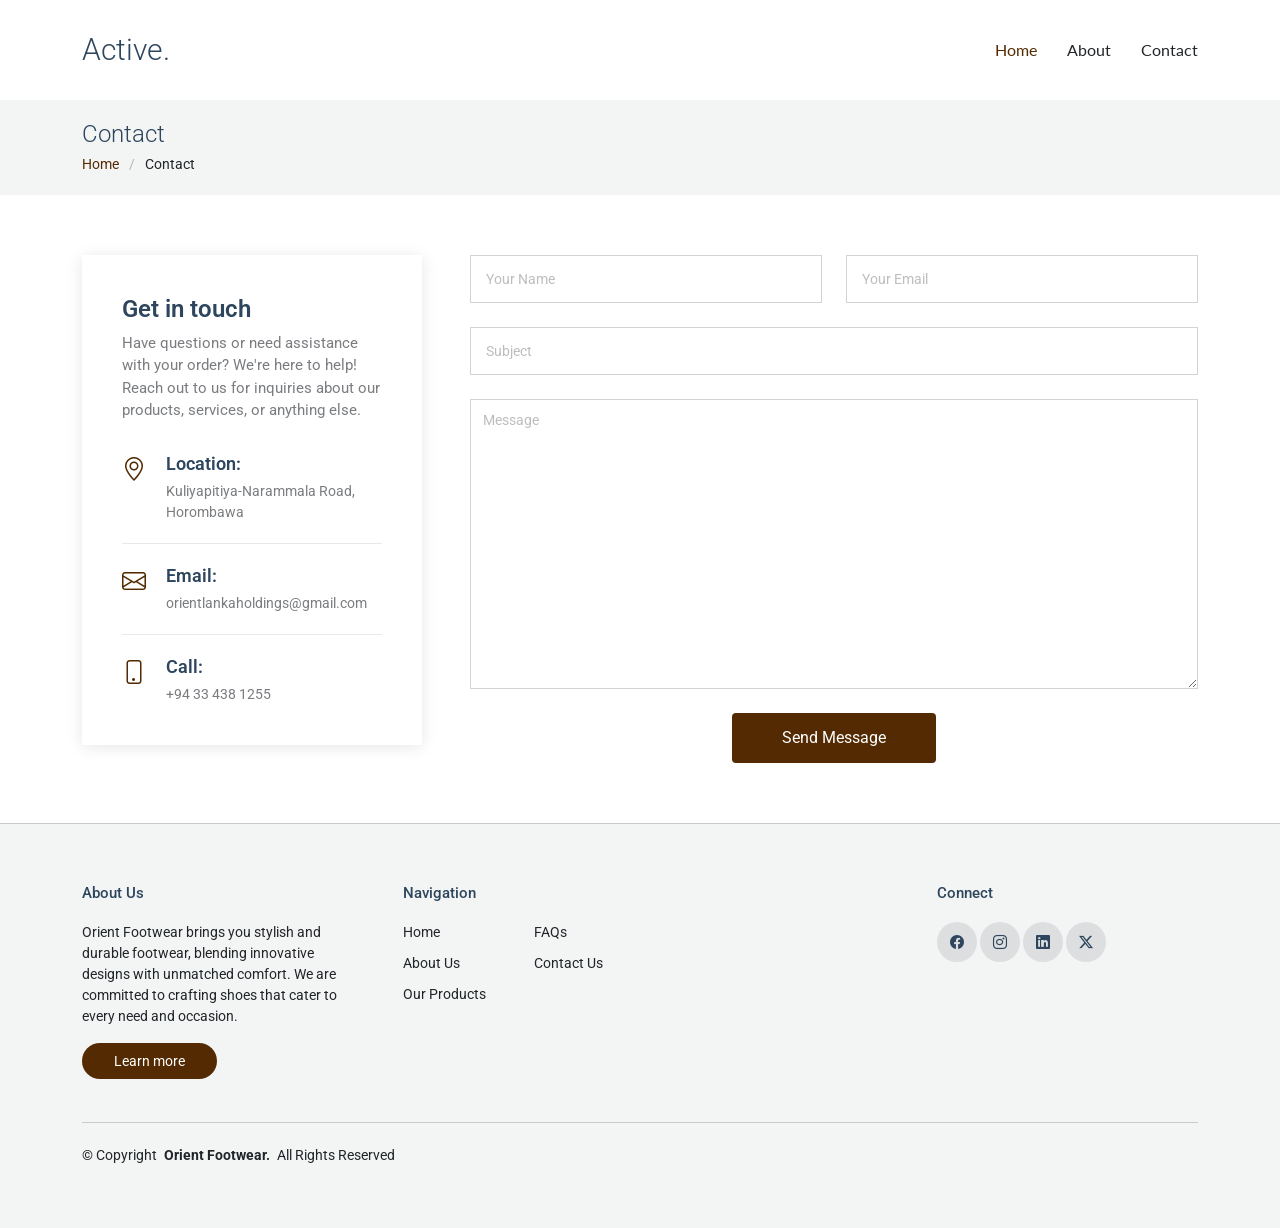
==== commit 7d9c65d6: "Update contact.html" ====
--- a/contact.html
+++ b/contact.html
@@ -4,7 +4,7 @@
 <head>
   <meta charset="utf-8">
   <meta content="width=device-width, initial-scale=1.0" name="viewport">
-  <title>Contact - Active Bootstrap Template</title>
+  <title>Contact - Orient Footwear</title>
   <meta name="description" content="">
   <meta name="keywords" content="">
 
@@ -268,4 +268,4 @@
 
 </body>
 
-</html>+</html>
--- a/assets/css/main.css
+++ b/assets/css/main.css
@@ -22,7 +22,7 @@
   --background-color: #ffffff; /* Background color for the entire website, including individual sections */
   --default-color: #212529; /* Default color used for the majority of the text content across the entire website */
   --heading-color: #2d465e; /* Color for headings, subheadings and title throughout the website */
-  --accent-color: #34bf49; /* Accent color that represents your brand on the website. It's used for buttons, links, and other elements that need to stand out */
+  --accent-color: #532a01; /* Accent color that represents your brand on the website. It's used for buttons, links, and other elements that need to stand out */
   --surface-color: #ffffff; /* The surface color is used as a background of boxed elements within sections, such as cards, icon boxes, or other elements that require a visual separation from the global background. */
   --contrast-color: #ffffff; /* Contrast color for text, ensuring readability against backgrounds of accent, heading, or default colors. */
 }
@@ -30,11 +30,11 @@
 /* Nav Menu Colors - The following color variables are used specifically for the navigation menu. They are separate from the global colors to allow for more customization options */
 :root {
   --nav-color: #212529;  /* The default color of the main navmenu links */
-  --nav-hover-color: #34bf49; /* Applied to main navmenu links when they are hovered over or active */
+  --nav-hover-color: #532a01; /* Applied to main navmenu links when they are hovered over or active */
   --nav-mobile-background-color: #ffffff; /* Used as the background color for mobile navigation menu */
   --nav-dropdown-background-color: #ffffff; /* Used as the background color for dropdown items that appear when hovering over primary navigation items */
   --nav-dropdown-color: #212529; /* Used for navigation links of the dropdown items in the navigation menu. */
-  --nav-dropdown-hover-color: #34bf49; /* Similar to --nav-hover-color, this color is applied to dropdown navigation links when they are hovered over. */
+  --nav-dropdown-hover-color: #532a01; /* Similar to --nav-hover-color, this color is applied to dropdown navigation links when they are hovered over. */
 }
 
 /* Color Presets - These classes override global colors when applied to any section or element, providing reuse of the sam color scheme. */
